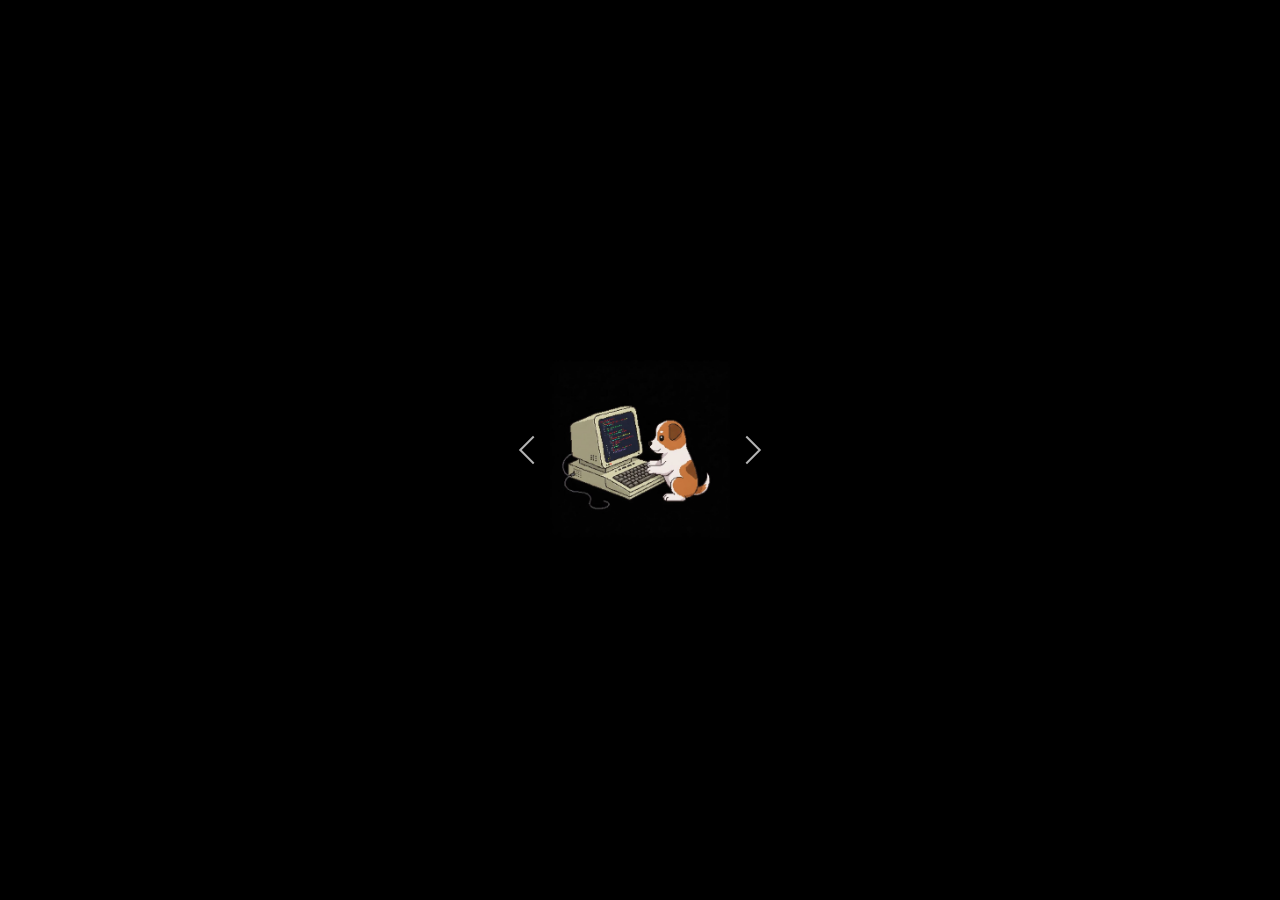
==== index2.html @ 30e73209 "update index3" ====
<!DOCTYPE html>
<html lang="pt-br" data-theme="dark">

<head>
    <meta charset="UTF-8">
    <meta name="viewport" content="width=device-width, initial-scale=1.0">
    <title>Erica Matulis | Portfolio</title>
    <link rel="shortcut icon" href="img/favicon.ico">
    <link rel="stylesheet" href="style.css">
</head>


<body>
    <div class="carousel-wrapper">
        <span id="slide-1"></span>
        <span id="slide-2"></span>
        <span id="slide-3"></span>
        <div class="carousel-slide slide-1">
          <div class="container">
            <img src="img/slides/slide1.jpg" alt="Imagem abstrata colorida com formas geométricas">
          </div>
          <a class="arrow arrow-prev" href="#slide-3"></a>
          <a class="arrow arrow-next" href="#slide-2"></a>
        </div>
        <div class="carousel-slide slide-2">
          <div class="container">
            <img src="img/slides/slide2.jpg" alt="Fundo futurista azul com luzes de néon">
          </div>
          <a class="arrow arrow-prev" href="#slide-1"></a>
          <a class="arrow arrow-next" href="#slide-3"></a>
        </div>
        
         <div class="carousel-slide slide-3">
          <div class="container">
            <img src="img/slides/slide3.jpg" alt="Design minimalista preto e branco com padrões suaves">
          </div>
          <a class="arrow arrow-prev" href="#slide-2"></a>
          <a class="arrow arrow-next" href="#slide-1"></a>
        </div>
      </div>
</body>

</html>
---- style.css ----
html,
body {
  width: 100vw;
  height: 100vh;
  margin: 0;
  padding: 0;
  display: grid;
  justify-content: center;
  align-content: center;
  background-color: black;
  font-size: 18px;
  
}

.container {
  background: white;
  width: 10rem;
  height: 10rem;
  position: relative;
  overflow: hidden;
  display: grid;
}

/* ---------- carousel code ----------*/
.carousel-wrapper {
  width: 10rem;
  height: 10rem;
  position: relative;
}
.carousel-slide {
  position: absolute;
  opacity: 0;
}

img {
  object-fit: contain;
  width: 100%;
}

.arrow {
  border: solid;
  border-color: rgba(255, 255, 255, 0.7);
  border-width: 0 0.15rem 0.15rem 0;
  padding: 0.5rem;
}
  .arrow-prev {
    left: -1.5rem;
    position: absolute;
    top: 50%;
    transform: translateY(-50%) rotate(135deg);
  }
  .arrow-next {
    right: -1.5rem;
    position: absolute;
    top: 50%;
    transform: translateY(-50%) rotate(-45deg);
  }
  



.slide-1 {
  z-index: 2;
  opacity: 1;
}

*:target ~ .slide-1 {
  opacity: 0;
}

#slide-1:target ~ .slide-1 {
  opacity: 1;
}

#slide-2:target ~ .slide-2 {
  z-index: 3;
  opacity: 1;
}


#slide-3:target ~ .slide-3 {
  z-index: 3;
  opacity: 1;
}

/* ---------- end carousel code ----------*/
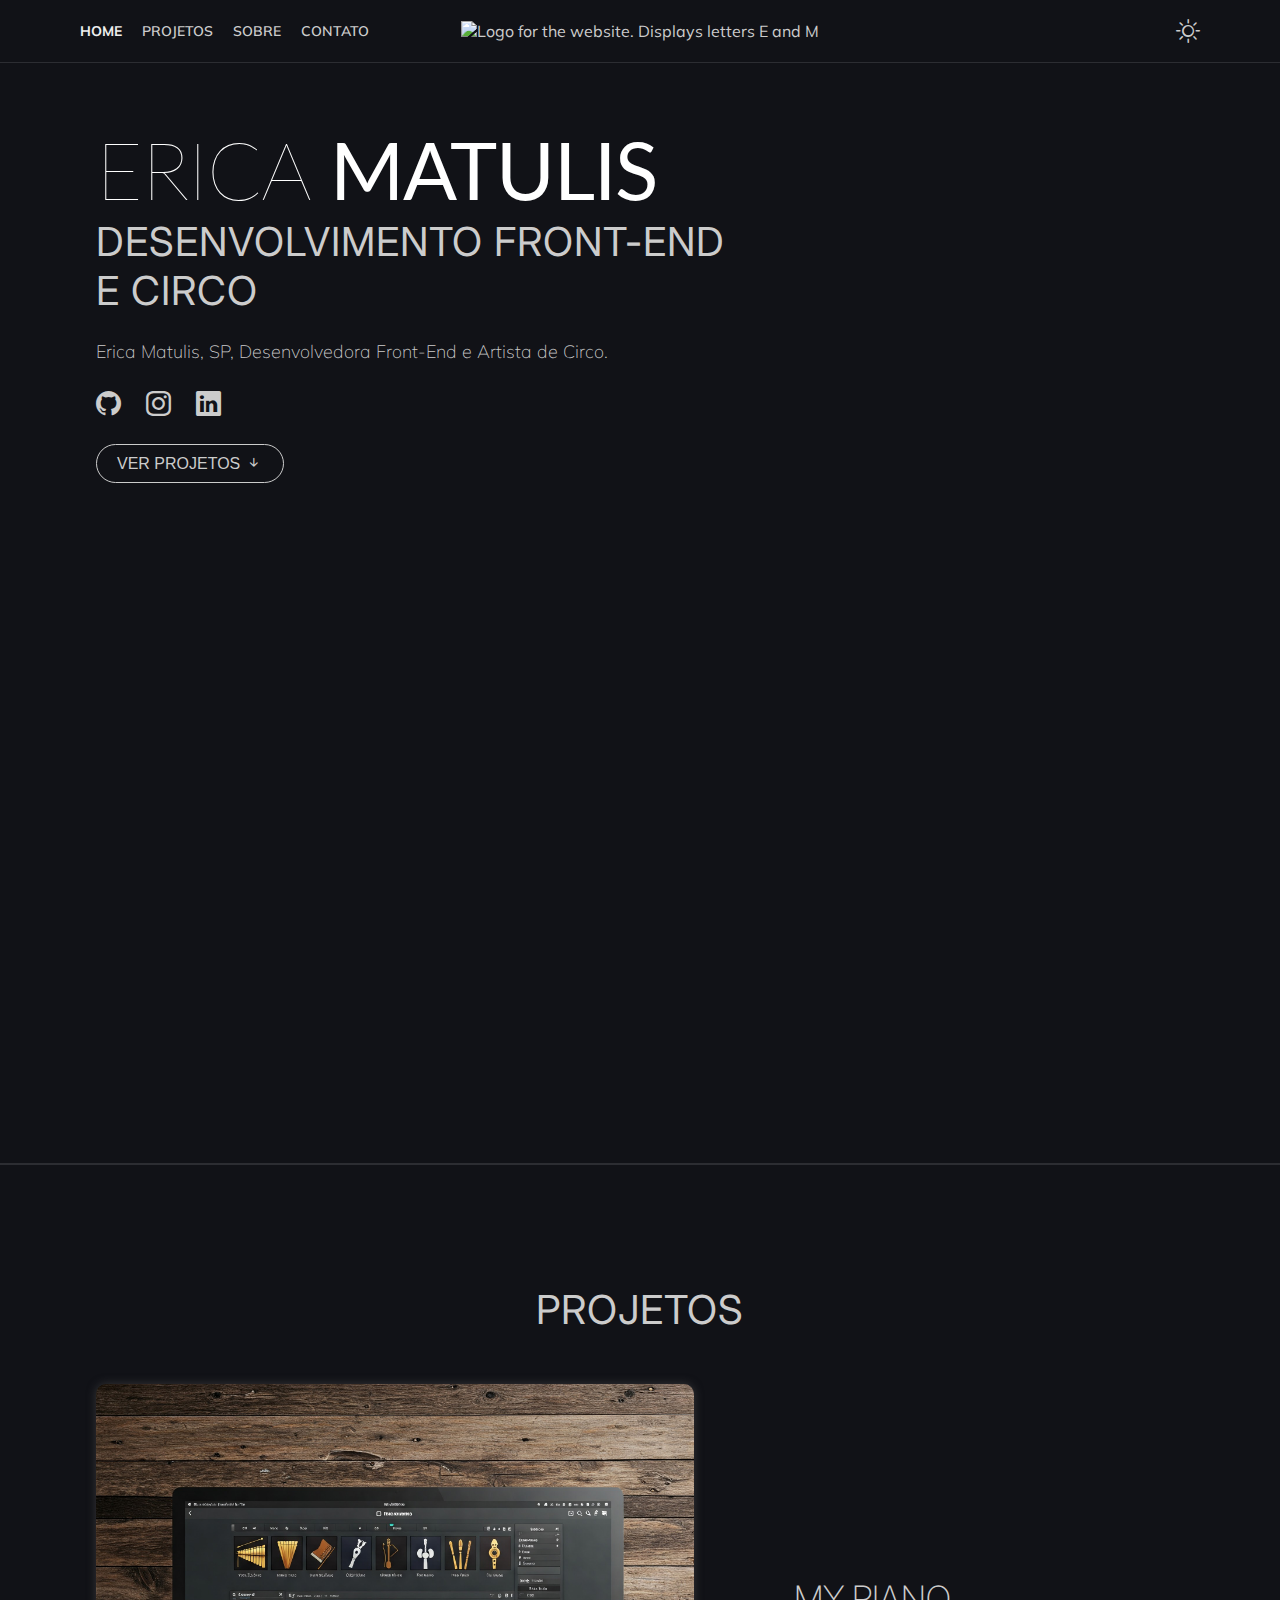
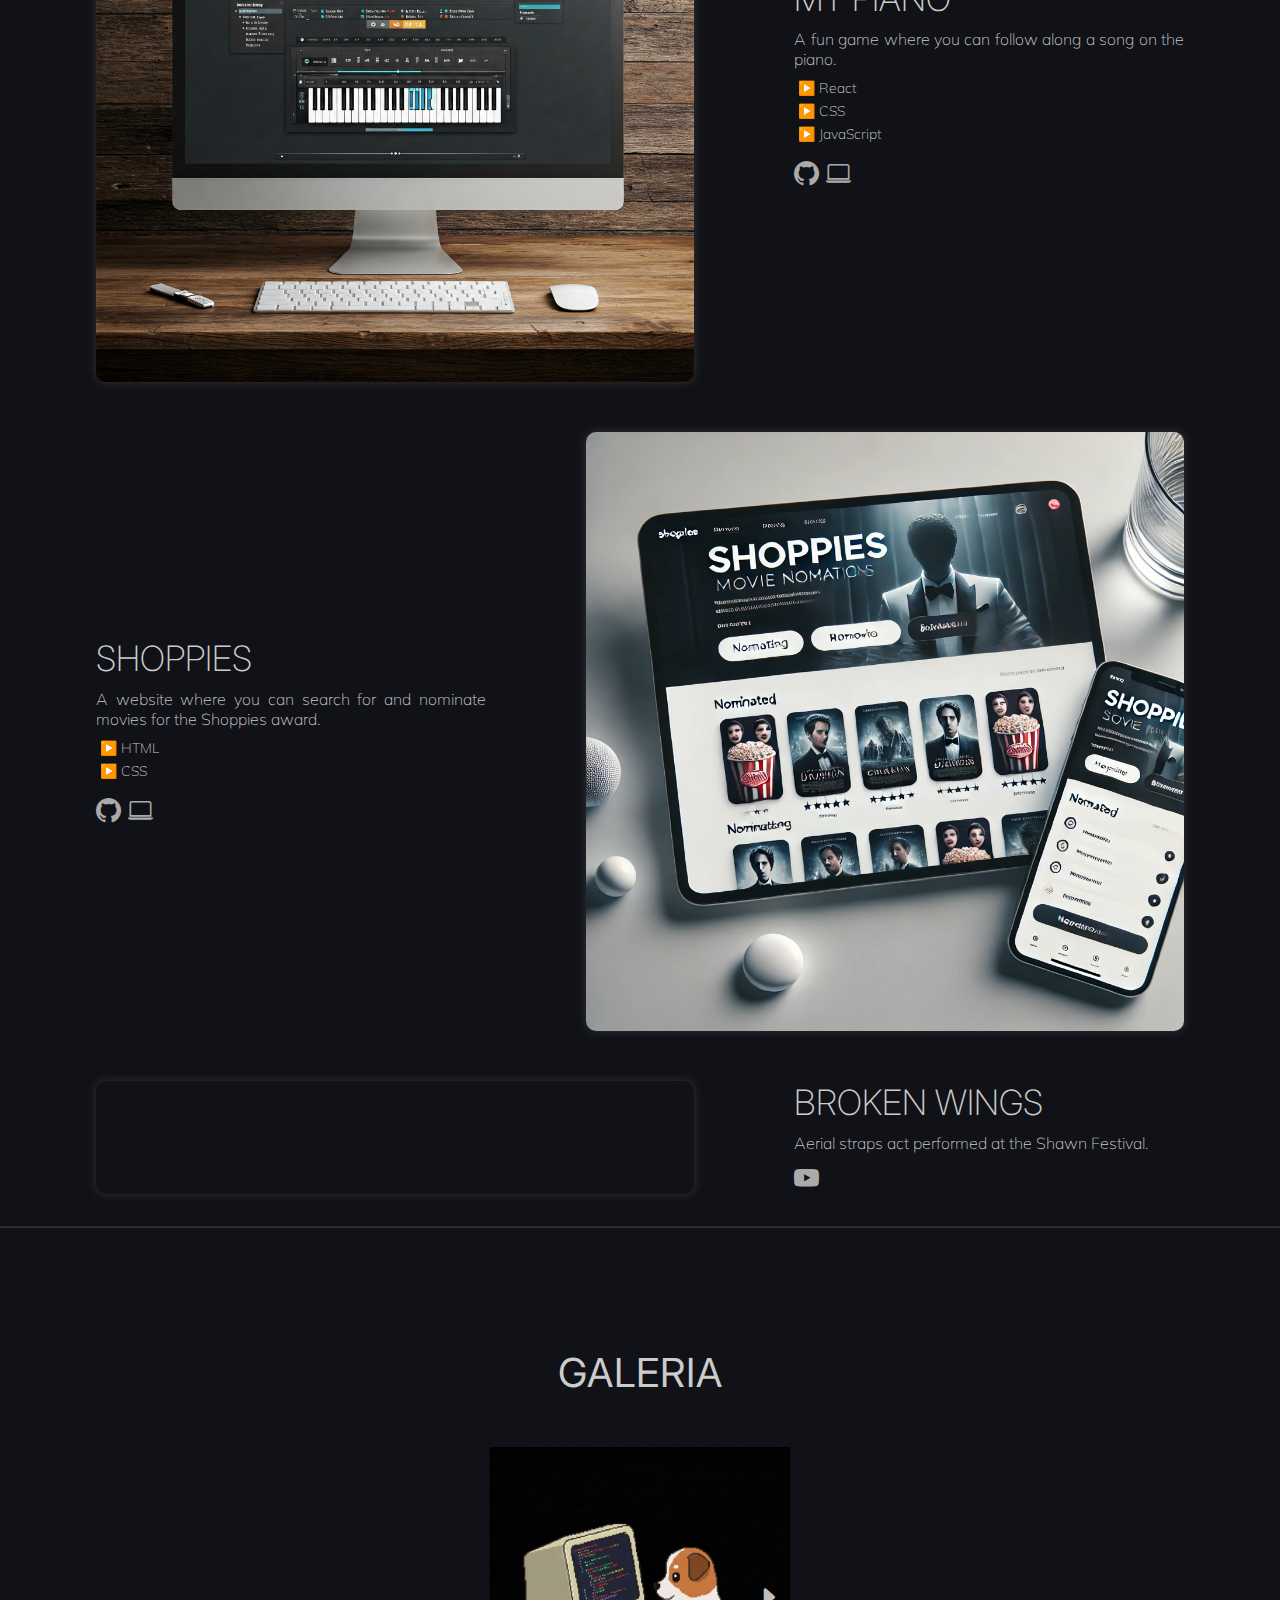
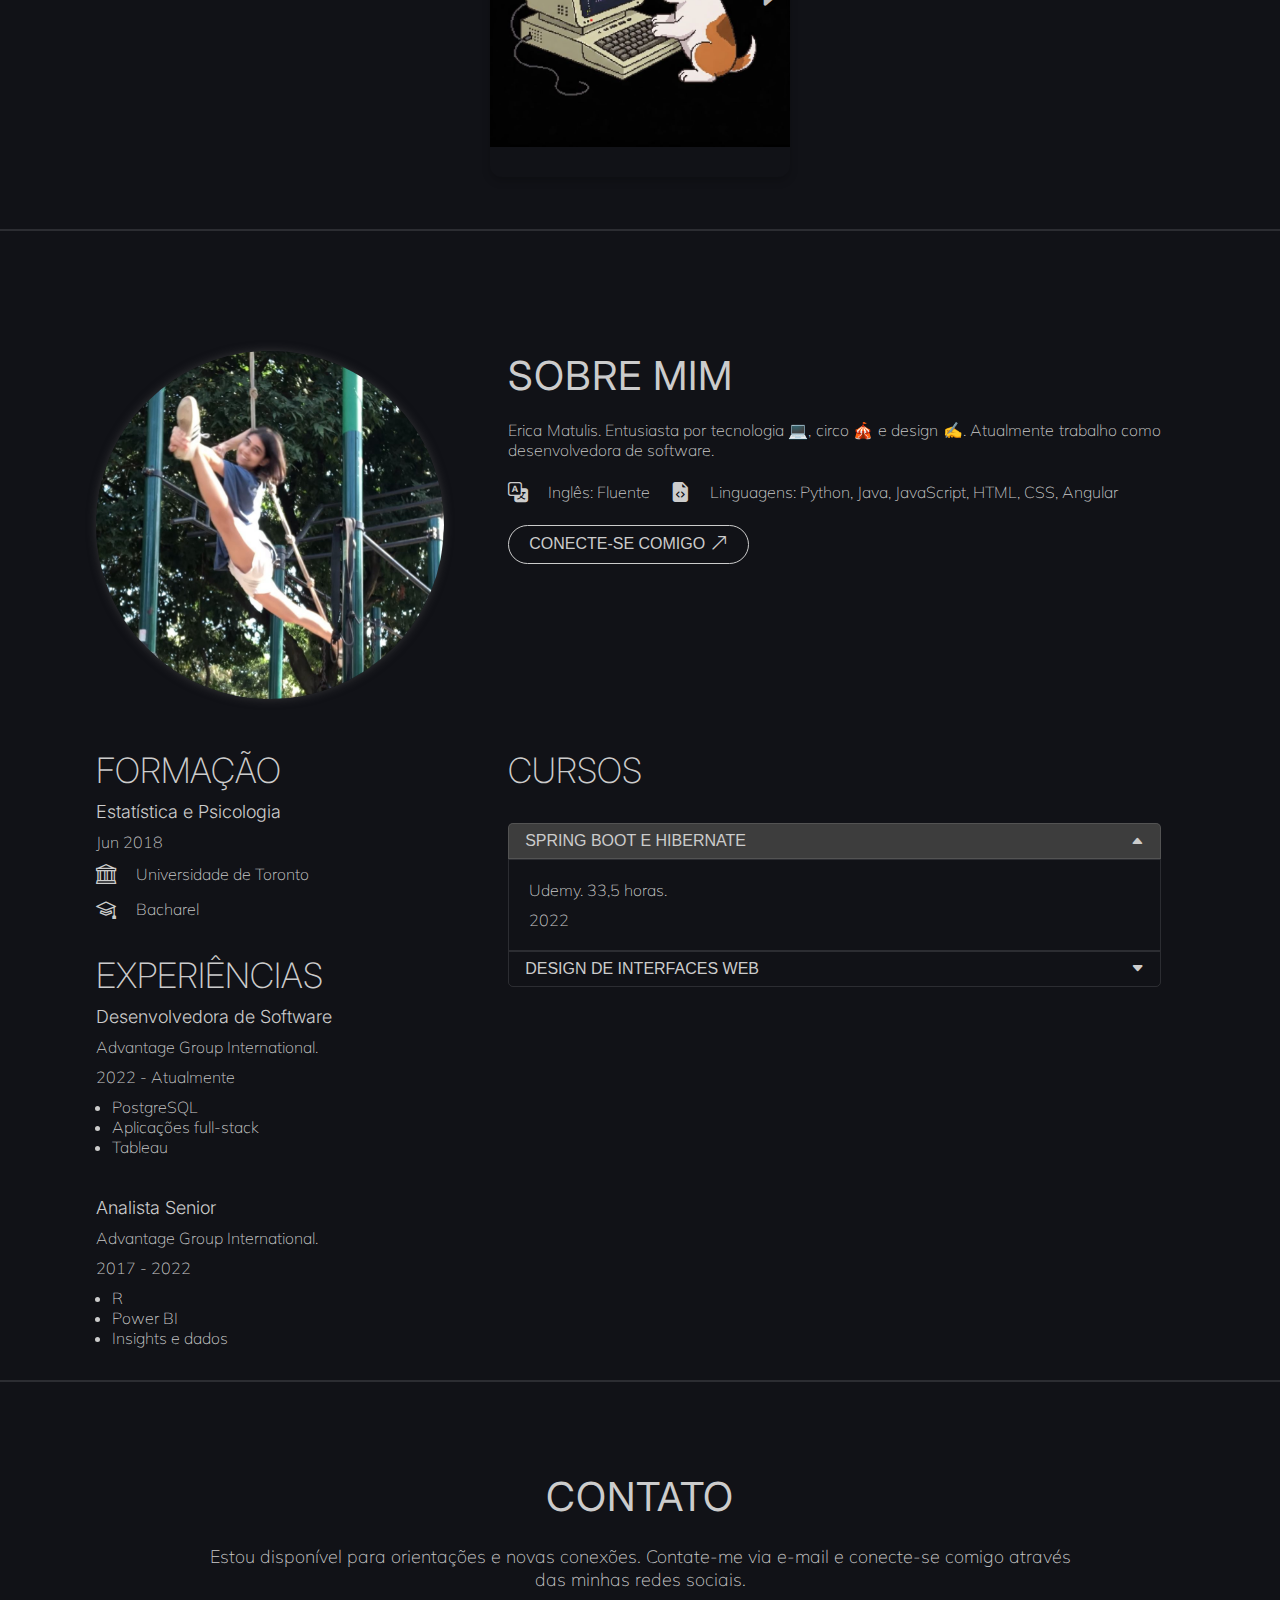
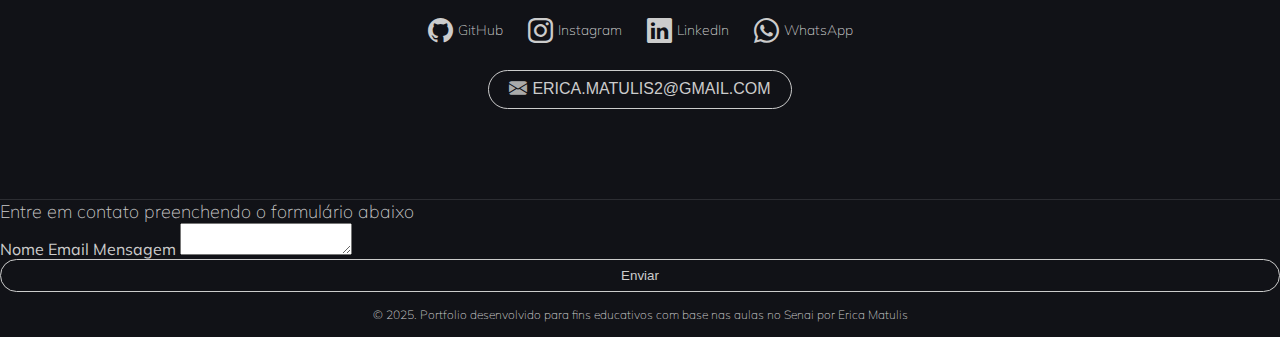
==== commit a7a65e47: "update slides" ====
--- a/index2.html
+++ b/index2.html
@@ -7,37 +7,454 @@
     <title>Erica Matulis | Portfolio</title>
     <link rel="shortcut icon" href="img/favicon.ico">
     <link rel="stylesheet" href="style.css">
+    <!-- Bootstrap Icons -->
+    <link rel="stylesheet" href="https://cdn.jsdelivr.net/npm/bootstrap-icons@1.11.3/font/bootstrap-icons.min.css">
 </head>
-
+<!-- Shift +  + A  para comentários -->
+<!-- Shift +  + F para formatar o código, para indentação -->
+<!-- Shift +  + Seta pra baixo para copiar linha de cima para baixo -->
+<!-- Ctrl + Espaço para automaticamente completar links -->
 
 <body>
-    <div class="carousel-wrapper">
-        <span id="slide-1"></span>
-        <span id="slide-2"></span>
-        <span id="slide-3"></span>
-        <div class="carousel-slide slide-1">
-          <div class="container">
-            <img src="img/slides/slide1.jpg" alt="Imagem abstrata colorida com formas geométricas">
-          </div>
-          <a class="arrow arrow-prev" href="#slide-3"></a>
-          <a class="arrow arrow-next" href="#slide-2"></a>
-        </div>
-        <div class="carousel-slide slide-2">
-          <div class="container">
-            <img src="img/slides/slide2.jpg" alt="Fundo futurista azul com luzes de néon">
-          </div>
-          <a class="arrow arrow-prev" href="#slide-1"></a>
-          <a class="arrow arrow-next" href="#slide-3"></a>
-        </div>
+    <!-- MENU -->
+    <header id="header">
+        <nav class="header-nav">
+            <ul class="menu menu-principal"> <!-- lista não ordenada -->
+                <li class="menu-item">
+                    <a href="#home" class="menu-link active">
+                        <span class="menu-texto">Home</span>
+                    </a>
+                </li>
+                <li class="menu-item">
+                    <a href="#projetos" class="menu-link">
+                        <span class="menu-texto">Projetos</span>
+                    </a>
+                </li>
+                <li class="menu-item">
+                    <a href="#sobre" class="menu-link">
+                        <span class="menu-texto">Sobre</span>
+                    </a>
+                </li>
+                <li class="menu-item">
+                    <a href="#contato" class="menu-link">
+                        <span class="menu-texto">Contato</span>
+                    </a>
+                </li>
+            </ul>
+
+        </nav>
+
+        <!-- LOGO -->
+        <div class="header-logo">
+            <a href="#home">
+                <img src="img/logoB.svg" alt="Logo for the website. Displays letters E and M" class="logo">
+            </a>
+        </div>
+
+        <!-- trocar cor tema -->
+        <div class="header-toggle">
+            <i id="toggleTheme" class="bi bi-sun"></i> <!-- i = ícone -->
+        </div>
+
+    </header>
+    <!-- FIM MENU DESKTOP -->
+
+
+    <!-- Menu mobile -->
+    <nav class="nav-mobile">
+        <ul class="menu menu-mobile">
+            <li class="menu-item">
+                <a href="#home" class="menu-link active">
+                    <i class="menu-icone bi bi-house-door"></i>
+                    <span class="menu-texto">
+                        Home
+                    </span>
+                </a>
+            </li>
+            <li class="menu-item">
+                <a href="#projetos" class="menu-link">
+                    <i class="menu-icone bi bi-window-stack"></i>
+                    <span class="menu-texto">
+                        Projetos
+                    </span>
+                </a>
+            </li>
+            <li class="menu-item">
+                <a href="#sobre" class="menu-link">
+                    <i class="menu-icone bi bi-person-fill"></i>
+                    <span class="menu-texto">
+                        Sobre
+                    </span>
+                </a>
+            </li>
+            <li class="menu-item">
+                <a href="#contato" class="menu-link">
+                    <i class="menu-icone bi bi-envelope-fill"></i>
+                    <span class="menu-texto">
+                        Contato
+                    </span>
+                </a>
+            </li>
+        </ul>
+
+    </nav>
+    <!-- Fim menu mobile -->
+
+    <main id="home">
+        <div class="main-content">
+            <div>
+                <h1>
+                    Erica <b>Matulis</b>
+                </h1>
+                <h2>Desenvolvimento Front-End</br>e Circo</h2>
+            </div>
+            <p>
+                Erica Matulis, SP, Desenvolvedora Front-End e Artista de Circo.
+            </p>
+            <!-- Redes sociais -->
+            <ul class="menu menu-social">
+                <li>
+                    <a href="https://github.com/esmatulis" class="" target="_blank">
+                        <i class="menu-icone bi-github"> </i>
+                    </a>
+                </li>
+                <li>
+                    <a href="https://instagram.com/ericaintheair" class="" target="_blank">
+                        <i class="menu-icone bi-instagram"> </i>
+                    </a>
+                </li>
+                <li>
+                    <a href="https://linkedin.com/in/ericamatulis" class="" target="_blank">
+                        <i class="menu-icone bi-linkedin"> </i>
+                    </a>
+                </li>
+            </ul>
+
+            <!-- botão externo -->
+            <a href="#projetos">
+                <button class="btn btn-primary">
+                    <span>Ver projetos</span>
+                    <i class="bi bi-arrow-down-short"></i>
+                </button>
+            </a>
+
+        </div>
+
+        <div class="video">
+            <iframe src="https://www.youtube.com/embed/5dK6Mb4p3MM" title="Dance Trapeze - Erica Matulis 2022"
+                frameborder="0"
+                allow="accelerometer; autoplay; clipboard-write; encrypted-media; gyroscope; picture-in-picture; web-share"
+                referrerpolicy="strict-origin-when-cross-origin" allowfullscreen></iframe>
+        </div>
+
+    </main>
+
+    <section id="projetos" class="projetos">
+        <h2>Projetos</h2>
+        <div class="projeto-container">
+            <div class="projeto-card">
+                <img src="img/projetos/projeto1.jfif" alt="" class="card-img">
+                <div class="card-body">
+                    <h3 class="card-title">My Piano</h3>
+                    <p class="card-description">
+                        A fun game where you can follow along a song on the piano.
+                    </p>
+
+                    <ul class="card-list">
+                        <li class="card-item">React</li>
+                        <li class="card-item">CSS</li>
+                        <li class="card-item">JavaScript</li>
+                    </ul>
+
+
+                    <div>
+                        <a href="" class="" target="_blank">
+                            <i class="menu-icone bi-github"> </i>
+                        </a>
+                        <a href="" class="" target="_blank">
+                            <i class="menu-icone bi bi-laptop"></i>
+                        </a>
+                    </div>
+
+
+                </div>
+
+            </div>
+
+            <div class="projeto-card">
+
+                <img src="img/projetos/projeto2.webp" alt="" class="card-img">
+                <div class="card-body">
+                    <h3 class="card-title">Shoppies</h3>
+                    <p class="card-description">
+                        A website where you can search for and nominate movies for the Shoppies award.
+                    </p>
+
+                    <ul class="card-list">
+                        <li class="card-item">HTML</li>
+                        <li class="card-item">CSS</li>
+                    </ul>
+
+
+                    <div>
+                        <a href="" class="" target="_blank">
+                            <i class="menu-icone bi-github"> </i>
+                        </a>
+                        <a href="" class="" target="_blank">
+                            <i class="menu-icone bi bi-laptop"></i>
+                        </a>
+                    </div>
+
+
+                </div>
+            </div>
+
+            <div class="projeto-card">
+                <img src="img/projetos/projeto3.jpg" alt="" class="card-img">
+                <div class="card-body">
+                    <h3 class="card-title">Broken Wings</h3>
+                    <p class="card-description">
+                        Aerial straps act performed at the Shawn Festival.
+                    </p>
+
+
+                    <div>
+                        <a href="" class="" target="_blank">
+                            <i class="menu-icone bi-youtube"> </i>
+                        </a>
+                    </div>
+
+
+                </div>
+
+            </div>
+        </div>
+
         
-         <div class="carousel-slide slide-3">
-          <div class="container">
-            <img src="img/slides/slide3.jpg" alt="Design minimalista preto e branco com padrões suaves">
-          </div>
-          <a class="arrow arrow-prev" href="#slide-2"></a>
-          <a class="arrow arrow-next" href="#slide-1"></a>
-        </div>
-      </div>
+    </section>
+
+    <section class="gallery" id="gallery">
+        <h2>Galeria</h2>
+
+        <div class="carousel">
+            <input type="radio" name="radio" id="slide1" checked>
+            <input type="radio" name="radio" id="slide2">
+            <input type="radio" name="radio" id="slide3">
+    
+            <div class="slides">
+                <div class="slide"><img src="img/slides/slide1.jpg" alt="Imagem 1"></div>
+                <div class="slide"><img src="img/slides/slide2.jpg" alt="Imagem 2"></div>
+                <div class="slide"><img src="img/slides/slide3.jpg" alt="Imagem 3"></div>
+            </div>
+            
+            <div class="navigation">
+                <label for="slide1" class="nav-btn prev"><i class="bi bi-caret-left-fill"></i></label>
+                <label for="slide3" class="nav-btn next"><i class="bi bi-caret-right-fill"></i></label>
+                <label for="slide2" class="nav-btn prev"><i class="bi bi-caret-left-fill"></i></label>
+                <label for="slide2" class="nav-btn next"><i class="bi bi-caret-right-fill"></i></label>
+            </div>
+        </div>
+    </section>
+    <!-- Fim Projetos -->
+
+    <section id="sobre" class="sobre">
+
+        <div class="sobre-content1">
+
+            <img src="img/avatar.jpg" alt="A young woman holding her left leg in a split" class="sobre-perfil">
+
+            <div class="sobre-descricao">
+
+                <h2>Sobre Mim</h2>
+                <p>
+                    Erica Matulis. Entusiasta por tecnologia 💻, circo 🎪 e design ✍. Atualmente trabalho como
+                    desenvolvedora de software.
+                </p>
+
+                <div class="sobre-skills">
+                    <i class="bi bi-translate"></i> <span>Inglês: Fluente</span>
+                    <i class="bi bi-file-earmark-code-fill"></i> <span>Linguagens: Python, Java, JavaScript, HTML, CSS,
+                        Angular</span>
+                </div>
+
+                <div class="descricao-button">
+                    <a href="https://ca.linkedin.com/in/ericamatulis" target="_blank">
+                        <button class="btn btn-primary">
+                            <span>Conecte-se Comigo</span>
+                            <i class="bi bi-arrow-up-right"></i>
+                        </button>
+                    </a>
+                </div>
+
+            </div>
+
+        </div>
+
+        <div class="sobre-content2">
+            <div class="col1">
+                <div class="row1">
+
+                    <h3>Formação</h3>
+
+                    <h4>Estatística e Psicologia</h4>
+                    <span>Jun 2018</span>
+
+                    <div class="sobre-icones">
+                        <i class="bi bi-bank"></i>
+                        <span>Universidade de Toronto</span>
+                    </div>
+
+                    <div class="sobre-icones">
+                        <i class="bi bi-mortarboard"></i>
+                        <span>Bacharel</span>
+                    </div>
+
+                </div> <!-- Fim Row 1 -->
+
+                <div class="row2">
+
+                    <h3>Experiências</h3>
+
+                    <h4>Desenvolvedora de Software</h4>
+                    <span>Advantage Group International.</span>
+                    <span>2022 - Atualmente</span>
+
+                    <ul class="sobre-lista">
+                        <li class="sobre-item">PostgreSQL</li>
+                        <li class="sobre-item">Aplicações full-stack</li>
+                        <li class="sobre-item">Tableau</li>
+                    </ul>
+
+                    <br>
+
+                    <h4>Analista Senior</h4>
+                    <span>Advantage Group International.</span>
+                    <span>2017 - 2022</span>
+
+                    <ul class="sobre-lista">
+                        <li class="sobre-item">R</li>
+                        <li class="sobre-item">Power BI</li>
+                        <li class="sobre-item">Insights e dados</li>
+                    </ul>
+
+                </div>
+            </div>
+
+            <div class="col2">
+
+                <h3>Cursos</h3>
+
+                <div class="accordion">
+
+                    <div class="accordion-item active">
+
+                        <button class="accordion-header start">
+                            <span>Spring Boot e Hibernate</span>
+                            <i class="bi bi-caret-down-fill"></i>
+                        </button>
+                        <div class="accordion-body">
+                            <p>Udemy. 33,5 horas.</p>
+                            <p>2022</p>
+                        </div>
+
+                    </div>
+                    <div class="accordion-item">
+                        <button class="accordion-header end">
+                            <span>Design de Interfaces Web</span>
+                            <i class="bi bi-caret-down-fill"></i>
+                        </button>
+                        <div class="accordion-body end">
+                            <p>Senai. 60 horas.</p>
+                            <p>2025</p>
+                        </div>
+                    </div>
+                    
+                </div>
+
+            </div>
+
+        </div>
+
+    </section>
+
+    <section id="contato" class="contato">
+        <h2>Contato</h2>
+
+        <p>
+            Estou disponível para orientações e novas conexões. Contate-me via e-mail e conecte-se comigo através das minhas redes sociais.
+        </p>
+
+        <ul class="menu menu-social">
+            <li>
+                <a href="https://github.com/esmatulis" class="menu-link" target="_blank">
+                    <i class="menu-icone bi bi-github"> </i>
+                    <span>GitHub</span>
+                </a>
+            </li>
+            <li>
+                <a href="https://instagram.com/ericaintheair" class="menu-link" target="_blank">
+                    <i class="menu-icone bi bi-instagram"> </i>
+                    <span>Instagram</span>
+                </a>
+            </li>
+            <li>
+                <a href="https://linkedin.com/in/ericamatulis" class="menu-link" target="_blank">
+                    <i class="menu-icone bi bi-linkedin"> </i>
+                    <span>LinkedIn</span>
+                </a>
+            </li>
+            <li>
+                <a href="https://wa.me/+5511987654321" class="menu-link" target="_blank">
+                    <i class="menu-icone bi bi-whatsapp"> </i>
+                    <span>WhatsApp</span>
+                </a>
+            </li>
+        </ul>
+
+        <a href="mailto:erica.matulis2@gmail.com">
+            <button class="btn btn-primary">
+                <i class="menu-icone bi bi-envelope-fill"></i>
+                <span class="email">
+                    erica.matulis2@gmail.com
+                </span>
+            </button>
+        </a>
+    </section>
+
+    <!-- Fim Contato -->
+
+
+    <p>
+        Entre em contato preenchendo o formulário abaixo
+    </p>
+
+    <form action="https://formspree.io/f/meoaoeyj" method="post" class="form-contato"> <!-- formspree -->
+        <!-- Post tem mais segurança, é tratado no servidor -->
+        <label for="nome">
+            Nome
+        </label>
+        <input type="text" name="nome" id="nome" placeholder="Digite o seu nome" required>
+
+        <label for="email">Email</label>
+        <input type="text" name="email" id="email" placeholder="Digite o seu email">
+
+        <label for="mensagem">Mensagem</label>
+        <textarea name="mensagem" id="mensagem" required></textarea>
+
+        <button type="submit" class="btn btn-primary">Enviar</button>
+
+
+    </form>
+    
+    
+    <footer>
+        <p>
+            &copy; 2025. Portfolio desenvolvido para fins educativos com base nas aulas no 
+            <a href="#" target="_blank">Senai</a> por <a href="https://github.com/esmatulis" target="_blank">Erica Matulis</a>
+        </p>
+    </footer>
+
+    <script src="js/script.js"></script>
 </body>
 
 </html>--- a/style.css
+++ b/style.css
@@ -1,86 +1,777 @@
-html,
+@import url('https://fonts.googleapis.com/css2?family=Lato:ital,wght@0,100;0,300;0,400;0,700;0,900;1,100;1,300;1,400;1,700;1,900&family=Mulish:ital,wght@0,200..1000;1,200..1000&family=Quicksand:wght@300..700&family=Inter:wght@100..900&display=swap');
+
+/* Definir cores tema Dark */
+:root, 
+:root[data-theme="dark"] {
+    --primary-bg-color: #111217;
+    --secondary-bg-color: #3d3d3d;
+
+    --primary-text-color: #ccc;
+    --secondary-text-color: #fff;
+    --terciary-text-color: #eee;
+    --quartiary-text-color: #aaa;
+
+    --primary-icon-color: #ccc;
+    --secondary-icon-color: #aaa;
+    
+    --primary-border-color: #f3f3f31f;
+    --secondary-border-color: #f3f3f3;
+
+    --primary-font: "Mulish", Tahoma, Geneva, Verdana, sans-serif;;
+    --h1: 'Lato', Tahoma, Geneva, Verdana, sans-serif;
+    --h2: 'Inter', Tahoma, Geneva, Verdana, sans-serif;
+    --h3: 'Inter', Tahoma, Geneva, Verdana, sans-serif;
+    --h4: 'Inter', Tahoma, Geneva, Verdana, sans-serif;
+}
+
+/* Definir cores tema Light */
+:root[data-theme="light"] {
+    --primary-bg-color: #E9E9E9;
+    --secondary-bg-color: #cfcfcf;
+
+    --primary-text-color: #222;
+    --secondary-text-color: #0a0a0a;
+    --terciary-text-color: #111;
+    --quartiary-text-color: #999;
+
+    --primary-icon-color: #222;
+    --secondary-icon-color: #555;
+    
+    --primary-border-color: #C7C8C9;
+    --secondary-border-color: #C7C8C9;
+}
+
+
+/* Reset css */
+* {
+    margin: 0;
+    padding: 0;
+    box-sizing: border-box;
+    scrollbar-width: thin;
+    scrollbar-color: var(--secondary-bg-color) transparent;
+}
+
+html {
+    scroll-behavior: smooth;
+}
+
+html[data-theme="light"] .logo {
+    content: url("../img/logoP.svg");
+}
+
 body {
-  width: 100vw;
-  height: 100vh;
-  margin: 0;
-  padding: 0;
-  display: grid;
-  justify-content: center;
-  align-content: center;
-  background-color: black;
-  font-size: 18px;
-  
-}
-
-.container {
-  background: white;
-  width: 10rem;
-  height: 10rem;
+    background: var(--primary-bg-color); /* cor fundo */
+    color: var(--primary-text-color); /* #d2d2d2 cor texto */
+    font-family: var(--primary-font);
+}
+
+#header {
+    display: flex;
+    flex-flow: row wrap;
+    justify-content: space-between;
+    align-items: center;
+    width: 100%;
+    padding: 8px 16px; /* sentido horário */
+    z-index: 2;
+
+}
+
+.header-logo .logo {
+    width: 3.5rem;
+    height: 3.5rem
+}
+
+.header-toggle {
+    display: flex;
+    justify-content: flex-end;
+}
+
+.menu { /* ul */
+    display: flex;
+    align-items: center;
+    gap: 25px;
+    list-style: none;
+    background-color: var(--primary-bg-color);
+}
+
+.menu-mobile {
+    width: 100%;
+    position: fixed;
+    bottom: 0;
+    justify-content: space-between;
+    border-top: 1px solid var(--primary-border-color);
+    padding: 30px 0px;
+    gap: 0px;
+    
+}
+
+.menu-item { /* list item = li */
+    width: 100%;
+
+}
+
+.menu-link {
+/*     color: var(--secondary-icon-color); */
+    display: flex;
+    text-decoration: none;
+    gap: 5px;
+    align-items: center;
+
+}
+
+.menu-texto {
+    font-size: .8rem;
+    text-transform: uppercase;
+}
+
+.menu-mobile .menu-link {
+    flex-direction: column;
+    align-items: center;
+    padding: 7px 15px;
+    justify-content: center;
+    font-weight: 600;
+}
+
+.menu-link.active .menu-icone,
+.menu-link.active .menu-texto,
+.menu-link:hover .menu-icone,
+.menu-link:hover .menu-texto {
+    color: var(--terciary-text-color);
+    font-weight: 700;
+}
+
+/* Não selecionados */
+.menu-icone,
+.menu-texto {
+    font-weight: 600;
+    color: var(--secondary-icon-color);
+}
+
+.menu-mobile .menu-icone,
+.menu-mobile, .menu-texto {
+    color: var(--quartiary-text-color);
+}
+
+.menu-social .menu-icone,
+.menu-social .menu-texto {
+    font-weight: 600;
+    color: var(--primary-icon-color);
+}
+
+.menu-icone {
+    font-size: 25px;
+}
+
+.menu-principal {
+    gap: 20px;
+}
+
+.header-nav {
+    display: none;
+}
+
+#toggleTheme {
+    font-size: 24px;
+    color: var(--primary-icon-color);
+    cursor: pointer;
+    transition: ease-in-out .4s;
+}
+
+#home {
+    display: flex;
+    flex-direction: column;
+    gap: 32px;
+}
+
+.main-content {
+    display: flex;
+    flex-direction: column;
+    gap: 25px;    
+}
+
+h1 {
+    text-transform: uppercase;
+    font-weight: lighter;
+    font-size: 60px;
+    letter-spacing: -1px;
+    color: var(--secondary-text-color);
+    font-family: var(--h1);
+}
+
+h2 {
+    text-transform: uppercase;
+    font-weight: normal;
+    font-size: 30px;
+    letter-spacing: 1px;
+    font-family: var(--h2);
+    text-align: center;
+}
+
+h3 {
+    font-size: 25px;
+    font-family: var(--h3);
+    text-align: left;
+    font-weight: 400;
+    text-transform: uppercase;
+}
+
+h4 {
+    font-size: 18px;
+    font-family: var(--h4);
+    font-weight: 300;
+    text-align: left;
+}
+
+main h2 {
+    text-align: left;
+}
+
+p {
+    text-align: justify;
+}
+
+p, span, li {
+    font-size: 16px;
+    font-weight: 200;
+}
+
+.btn {
+    display: flex;
+    justify-content: center;
+    align-items: center;
+    gap: 5px;
+    background: transparent;
+    border-radius: 50px;
+    border: none;
+    padding: 8px 20px;
+    cursor: pointer;
+    color: var(--primary-text-color);
+    width: 100%;
+}
+
+.btn-primary {
+    border: 1px solid var(--primary-text-color);
+}
+
+.btn span {
+    text-transform: uppercase;
+    font-size: 16px;
+}
+
+.btn i {
+    font-size: 18px;
+}
+
+.btn:hover span, .btn:hover i {
+    color: var(--primary-bg-color);
+}
+
+.btn-primary:hover {
+    background: var(--primary-text-color);
+}
+
+a {
+    text-decoration: none;
+    color: var(--primary-text-color);
+}
+
+.video iframe {
+    width: 100%;
+    aspect-ratio: 16/9;
+}
+
+
+/* Atualizações futuras */
+#home, .projetos, .sobre, .contato, #gallery {
+    padding: 32px 16px;
+    border-top: 1px solid var(--primary-border-color);
+    border-bottom: 1px solid var(--primary-border-color);
+}
+
+
+/* Projetos */
+.projetos {
+    display: flex;
+    flex-direction: column;
+    gap: 50px;
+}
+
+.projeto-container {
+    gap: 50px;
+    display: flex;
+    flex-direction: column;
+}
+
+.projeto-card {
+    display: flex;
+    flex-direction: column;
+    gap: 32px;
+}
+
+.card-img {
+    width: 100%;
+    border-radius: 10px;
+    box-shadow: 0px 0px 10px #4d4d4d9d;
+    object-fit: cover;
+    object-position: center;
+    pointer-events: none;
+}
+
+.card-body {
+    display: flex;
+    flex-direction: column;
+    justify-content: center;
+    align-items: flex-start;
+    gap: 10px
+}
+
+.card-title {
+    font-family: var(--h2);
+    font-size: 25px;
+
+}
+
+.card-description {
+    font-size: 16px;
+    font-weight: lighter;
+}
+
+.card-list {
+    list-style: "▶️ ";
+    margin-left: 15px;
+}
+
+.card-item {
+    margin-left: 10px;
+    font-size: 14px;
+    margin-bottom: 5px;
+}
+
+/* Sobre */
+.sobre {
+    display: flex;
+    flex-direction: column;
+    gap: 24px;
+}
+
+.sobre p, .sobre span, .sobre li {
+    font-size: 14px;
+}
+
+.sobre-content1,
+.sobre-content2 {
+    display: flex;
+    flex-direction: column;
+    align-items: flex-start;
+    justify-content: flex-start;
+    gap: 32px;
+}
+
+.sobre-perfil {
+    width: 100%;
+    pointer-events: none;
+    border-radius: 50%;
+    box-shadow: 0px 0px 10px #4d4d4d9d;
+    object-fit: cover;
+    object-position: center;
+}
+
+.sobre-descricao {
+    width: 100%;
+    display: flex;
+    flex-direction: column;
+    justify-content: flex-start;
+    gap: 20px;
+}
+
+
+.sobre-skills, 
+.sobre-icones {
+    display: flex;
+    align-items: center;
+    gap: 20px;
+}
+
+.sobre-skills i,
+.sobre-icones i {
+    font-size: 20px;
+    color: var(--primary-icon-color);
+}
+
+.sobre-content2 .col1,
+.sobre-content2 .col2 {
+    display: flex;
+    flex-direction: column;
+    text-align: justify;
+    gap: 32px;
+    width: 100%;
+}
+
+.sobre-content2 .col1 .row1,
+.sobre-content2 .col1 .row2 {
+    display: flex;
+    flex-direction: column;
+    gap: 10px;
+}
+
+.sobre-content2 .sobre-lista {
+    margin-left: 16px;
+}
+
+.accordion-header {
+    width: 100%;
+    display: flex;
+    padding: 8px 16px;
+    justify-content: space-between;
+    align-items: center;
+    border: 1px solid var(--primary-border-color);
+    background-color: transparent;
+    text-align: left;
+    cursor: pointer;
+    transition: ease-in-out .3s;
+}
+
+.accordion-header span,
+.accordion-header i {
+    color: var(--primary-text-color);
+    text-transform: uppercase;
+}
+
+.accordion-body {
+    display: none;
+    padding: 20px;
+    flex-direction: column;
+    align-items: flex-start;
+    gap: 10px;
+    border: 1px solid var(--primary-border-color);
+}
+
+.accordion-item.active .accordion-header {
+    background: var(--secondary-bg-color);
+}
+
+.accordion-item.active .accordion-body {
+    display: flex;
+}
+
+.accordion-item.active .bi-caret-down-fill {
+    transform: rotate(180deg);
+}
+
+.accordion-header.start {
+    border-radius: 5px 5px 0 0;
+}
+.accordion-header.end,
+.accordion-item.active .accordion-body.end {
+    border-radius: 0 0 5px 5px;
+}
+
+
+.accordion-item.active .accordion-header.end {
+    border-radius: 0;
+}
+
+/* Contato */
+
+.contato {
+    display: flex;
+    flex-direction: column;
+    justify-content: center;
+    align-items: center;
+    gap: 24px;
+}
+
+.contato p {
+    text-align: center;
+}
+
+.menu-link span {
+    color: var(--primary-text-color);
+}
+
+.contato .menu {
+    flex-direction: column;
+}
+
+footer p {
+    font-size: 12px;
+    text-align: center;
+    padding: 15px;
+}
+
+footer {
+    margin-bottom: 150px;
+}
+
+footer a:hover {
+    color: #306fb6;
+}
+
+/* Carousel */
+
+.carousel {
+    width: 80%;
+    max-width: 70vw;
+    height: 40vh;
+    overflow: hidden;
+    position: relative;
+    border-radius: 12px;
+    margin: 20px auto;
+    box-shadow: 0 4px 8px rgba(0, 0, 0, 0.2);
+}
+
+.slides {
+    display: flex;
+    width: 300%;
+    transition: transform 0.5 ease-in-out;
+}
+
+.slide {
+    width: 100%;
+}
+
+.slide img {
+    width: 100%;
+    height: 40vh;
+    object-fit: contain;
+    border-radius: 12px;
+}
+
+.carousel input {
+    display: none;
+}
+
+#slide1:checked ~ .slides { transform: translateX(0); }
+#slide2:checked ~ .slides { transform: translateX(-33.33%); }
+#slide3:checked ~ .slides { transform: translateX(-66.66%); }
+
+/* Botão de Navegação */
+.navigation {
+    position: absolute;
+    bottom: 15px;
+    left: 50%;
+    transform: translateX(-50%);
+    display: flex;
+    gap: 8px;
+    top: -20px;
+    margin: 20px auto;
+    align-items: center;
+}
+
+
+.navigation label:hover,
+#slide1:checked ~ .navigation label[for="slide1"],
+#slide2:checked ~ .navigation label[for="slide2"],
+#slide3:checked ~ .navigation label[for="slide3"] {
+opacity: 1;
+}
+
+
+.carousel {
   position: relative;
+  width: 300px;
   overflow: hidden;
-  display: grid;
-}
-
-/* ---------- carousel code ----------*/
-.carousel-wrapper {
-  width: 10rem;
-  height: 10rem;
-  position: relative;
-}
-.carousel-slide {
+}
+.slides {
+  display: flex;
+  width: 300px;
+  transition: transform 0.5s ease-in-out;
+}
+.slide {
+  width: 100%;
+  flex-shrink: 0;
+}
+.slide img {
+  width: 100%;
+  display: block;
+}
+input {
+  display: none;
+}
+.navigation {
   position: absolute;
-  opacity: 0;
-}
-
-img {
-  object-fit: contain;
+  top: -20px;
   width: 100%;
-}
-
-.arrow {
-  border: solid;
-  border-color: rgba(255, 255, 255, 0.7);
-  border-width: 0 0.15rem 0.15rem 0;
-  padding: 0.5rem;
-}
-  .arrow-prev {
-    left: -1.5rem;
-    position: absolute;
-    top: 50%;
-    transform: translateY(-50%) rotate(135deg);
-  }
-  .arrow-next {
-    right: -1.5rem;
-    position: absolute;
-    top: 50%;
-    transform: translateY(-50%) rotate(-45deg);
-  }
-  
-
-
-
-.slide-1 {
-  z-index: 2;
-  opacity: 1;
-}
-
-*:target ~ .slide-1 {
-  opacity: 0;
-}
-
-#slide-1:target ~ .slide-1 {
-  opacity: 1;
-}
-
-#slide-2:target ~ .slide-2 {
-  z-index: 3;
-  opacity: 1;
-}
-
-
-#slide-3:target ~ .slide-3 {
-  z-index: 3;
-  opacity: 1;
-}
-
-/* ---------- end carousel code ----------*/+  display: flex;
+  justify-content: space-between;
+  height: 100%;
+}
+.nav-btn {
+  color: rgba(255, 255, 255, 0.756);
+  padding: 10px;
+  cursor: pointer;
+  user-select: none;
+  font-size: 24px;
+}
+#slide1:checked ~ .slides { transform: translateX(0); }
+#slide2:checked ~ .slides { transform: translateX(-100%); }
+#slide3:checked ~ .slides { transform: translateX(-200%); }
+
+.navigation label {
+  display: none;
+}
+#slide1:checked ~ .navigation label[for="slide2"].next,
+#slide2:checked ~ .navigation label[for="slide3"].next,
+#slide3:checked ~ .navigation label[for="slide1"].next {
+display: block;
+position: absolute;
+right: 0px;}
+#slide1:checked ~ .navigation label[for="slide3"].prev,
+#slide2:checked ~ .navigation label[for="slide1"].prev,
+#slide3:checked ~ .navigation label[for="slide2"].prev {
+display: block;
+position: absolute;
+left: 0px;}
+
+/* CSS Responsivo */
+@media (min-width:768px) { /* maior que 768px */
+    #header {
+        position: fixed;
+        border-bottom: 1px solid var(--primary-border-color);
+        padding: 16px 80px;
+        background: var(--primary-bg-color);
+    }      
+    .header-nav {
+        display: flex;
+    }
+    .header-nav,
+    .header-toggle {
+        min-width: 30%;
+    }
+    .nav-mobile {
+        display: none;
+    }
+    #home, .projetos, .sobre, .contato, #gallery {
+        padding: 120px 96px 64px 96px;
+    }
+    .main-content {
+        display: flex;
+        flex-direction: column;
+        align-items: flex-start;
+    }
+    .contato .menu {
+        flex-direction: row;
+    }
+    .contato p {
+        width: 80%;
+    }
+    .contato {
+        padding: 90px;
+    }
+    footer {
+        margin: 0;
+    }
+}
+
+/* 992px */
+@media (min-width: 992px) {
+    .projeto-card {
+        flex-direction: row;
+        gap: 100px
+    }
+    .projeto-card:nth-child(even) {
+        flex-direction: row-reverse;
+        justify-content: space-between;
+    }
+    .card-img {
+        width: 55%;
+    }
+
+    .sobre {
+        gap: 50px;
+    }
+
+    .sobre-descricao h2 {
+        text-align: left;
+    }
+
+    .sobre-content1,
+    .sobre-content2 {
+        display: grid;
+        grid-template-columns: 32% 60%;
+        justify-content: flex-start;
+        gap: 64px;
+    }
+
+    .descricao-button {
+        justify-content: flex-start;
+    }
+
+
+}
+
+/* 1200px */
+@media (min-width: 1200px) {
+    #home, .projetos, .sobre, .contato, #gallery {
+        padding: 120px 96px 32px;
+    }
+
+    .descricao-button .btn {
+        width: auto;
+    }
+
+    h1 {
+        font-size: 80px;
+    }
+
+    h2 {
+        font-size: 40px;
+    }
+
+    h3, .card-title {
+        font-size: 35px;
+        font-weight: 200;
+    }
+
+    p, span, li {
+        font-size: 18px;
+    }
+
+    .sobre p, .sobre span, .sobre li {
+        font-size: 16px;
+    }
+
+    footer p {
+        font-size: 12px;
+        text-align: center;
+    }
+
+    .menu-link span {
+        color: var(--primary-text-color);
+        font-size: 14px;
+    }
+    .contato {
+        padding: 90px;
+    }
+}
+
+@media (min-width: 1400px) {
+
+    h1 {
+        font-size: 100px;
+    }
+
+    h2 {
+        font-size: 50px;
+    }
+
+    h3, .card-title {
+        font-size: 38px;
+        font-weight: 200;
+    }
+
+    .projetos,
+    .sobre {
+        padding: 160px 240px 64px;
+    }
+    .contato {
+        padding: 90px;
+    }
+    
+    /* #header {
+        padding: 192px 240px 64px;
+    } */
+}
+
+
+
